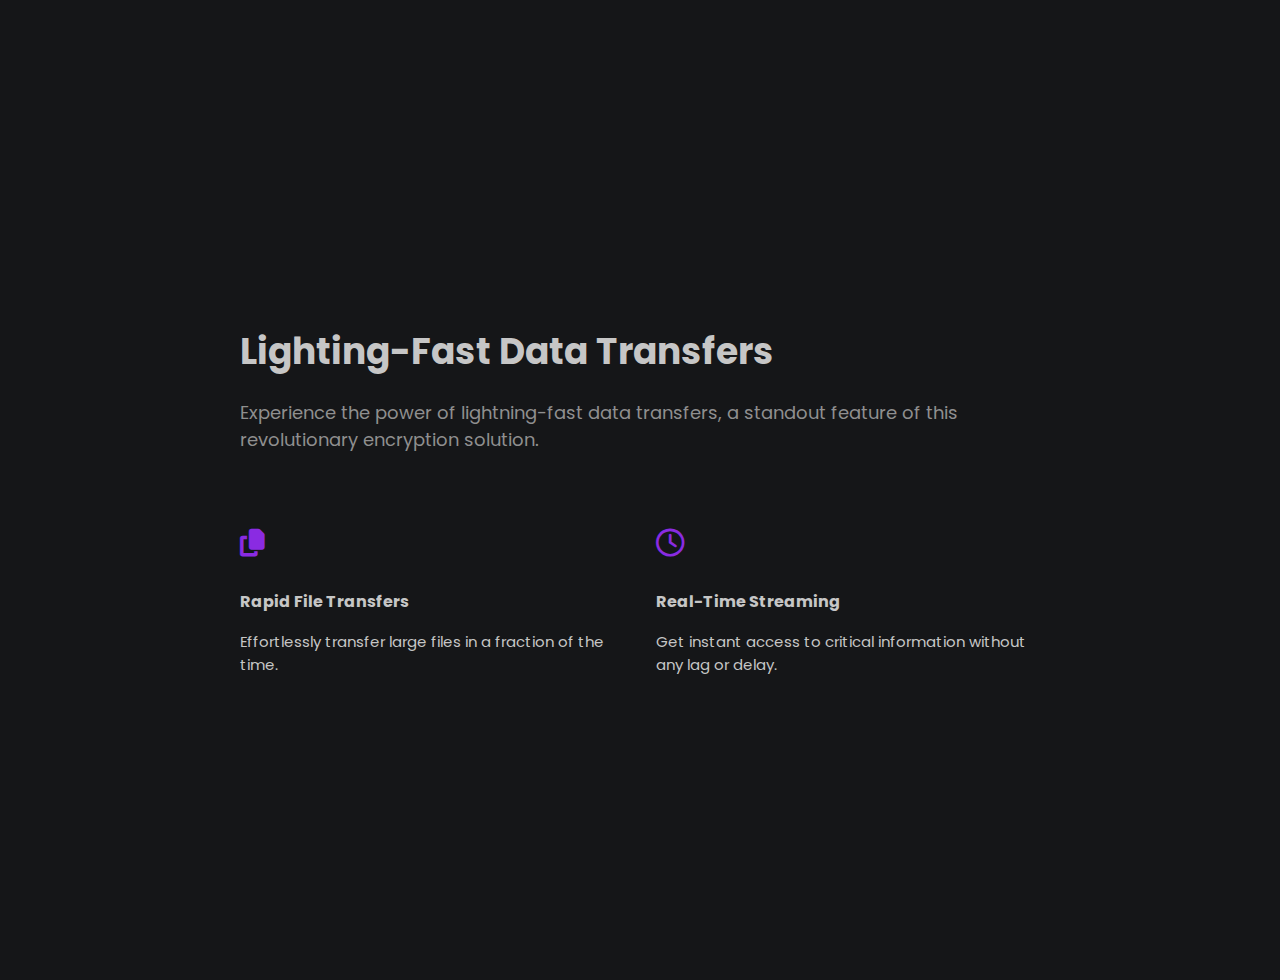
==== exercise 1/index.html @ e121d4f8 "update content" ====
<!DOCTYPE html>
<html lang="en">
<head>
    <meta charset="UTF-8">
    <meta name="viewport" content="width=device-width, initial-scale=1.0">
    <link rel="stylesheet" href="style.css">
    <link rel="stylesheet" href="https://cdnjs.cloudflare.com/ajax/libs/font-awesome/6.4.2/css/all.min.css">
    <title>Exercise 1</title>
</head>
<body>
    <section>
        <div class="left-side">
            <div class="header">
                <h1>Lighting-Fast Data Transfers</h1>
                <p class="header-p">Experience the power of lightning-fast data transfers, a standout feature of this revolutionary encryption solution.</p>
            </div>
            <div class="info">
                <div>
                    <i class="fa-solid fa-copy"></i>
                    <h4>Rapid File Transfers</h4>
                    <p class="info-p">Effortlessly transfer large files in a fraction of the time.</p>
                </div>
                <div>
                    <i class="fa-regular fa-clock"></i>
                    <h4>Real-Time Streaming</h4>
                    <p class="info-p">Get instant access to critical information without any lag or delay.</p>
                </div>
            </div>
        </div>
        <div class="right-side">

        </div>
    </section>
</body>
</html>
---- exercise 1/style.css ----
@import url('https://fonts.googleapis.com/css2?family=Poppins:wght@400;500;600;700&display=swap');

* {
    margin: 0;
    padding: 0;
    font-family: Poppins, sans-serif;
}

body {
    background: #151618;
    height: 100vh;
    display: flex;
    align-items: center;
    justify-content: center;
    padding: 40px 100px;
    color: rgb(198, 198, 198);
}

section {
    max-width: 50rem;
}

.header {
    margin-bottom: 60px;
}

h1 {
    font-size: 36px;
    color: rgb(198, 198, 198);
    margin: 20px 0;
}

.header-p {
    font-size: 18px;
    color: rgb(143, 143, 143);
}

.info {
    display: grid;
    grid-template-columns: 1fr 1fr;
    gap: 2rem;
}

i, h4 {
    margin: 16px 0;
}

i {
    font-size: 28px;
    color: blueviolet;
}

h4 {
    font-size: 16px;
}

.info-p {
    font-size: 15px;

}
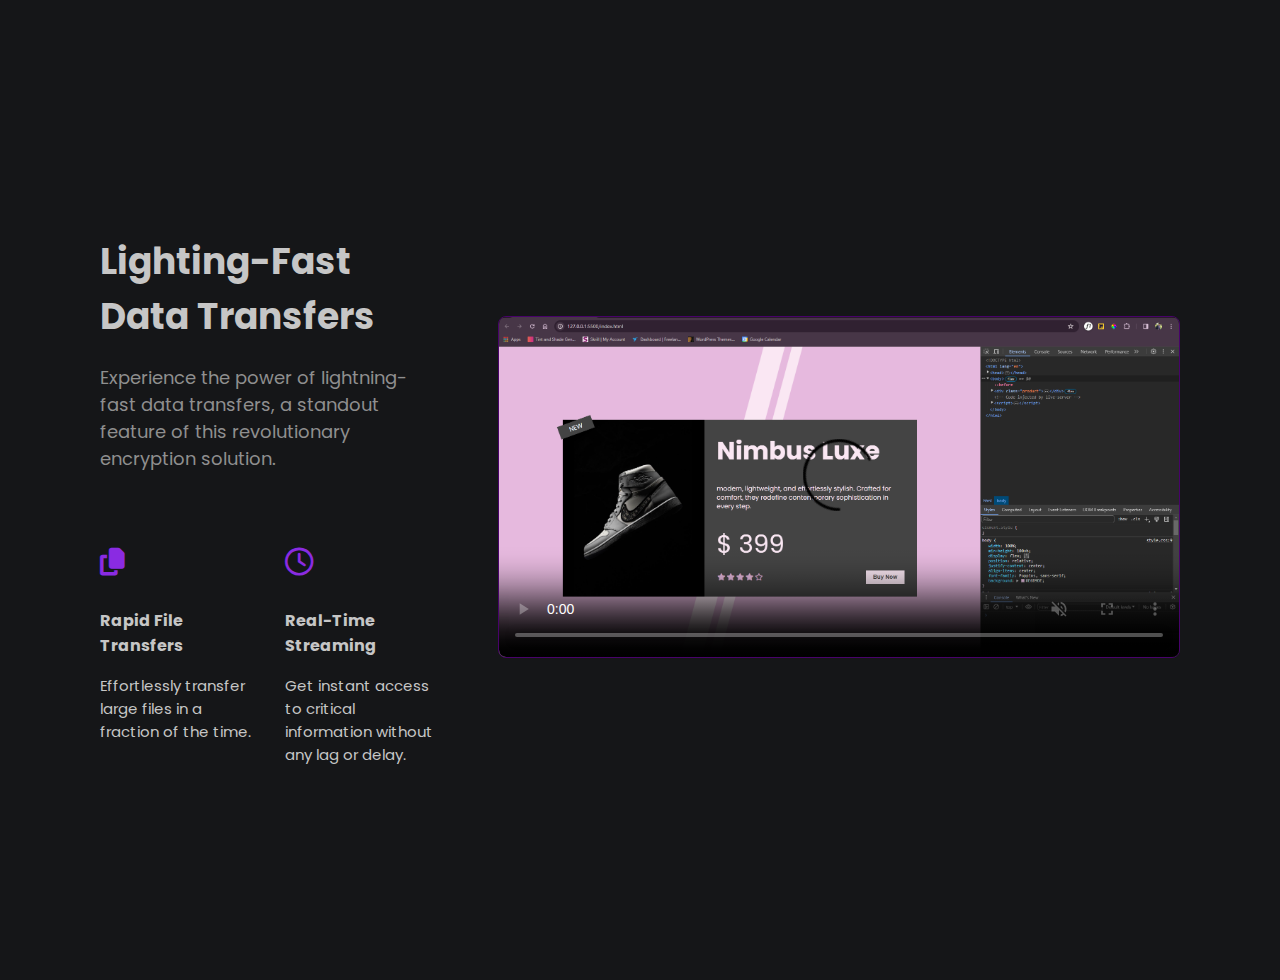
==== commit 2d45e030: "finish up" ====
--- a/exercise 1/index.html
+++ b/exercise 1/index.html
@@ -28,7 +28,9 @@
             </div>
         </div>
         <div class="right-side">
-
+            <video src="../assets/videos/Product card animation - Google Chrome 2024-01-31 17-10-52.mp4" width="680px" height="340px" 
+            controls muted 
+            poster="../assets/images/Product card animation - Google Chrome 1_31_2024 5_29_33 PM.png">Your browser doesn't support html5 tag</video>
         </div>
     </section>
 </body>
--- a/exercise 1/style.css
+++ b/exercise 1/style.css
@@ -6,7 +6,7 @@
     font-family: Poppins, sans-serif;
 }
 
-body {
+section {
     background: #151618;
     height: 100vh;
     display: flex;
@@ -16,9 +16,11 @@
     color: rgb(198, 198, 198);
 }
 
-section {
-    max-width: 50rem;
+.left-side {
+    margin-right: 60px;
+    max-width: 40rem;
 }
+
 
 .header {
     margin-bottom: 60px;
@@ -56,5 +58,11 @@
 
 .info-p {
     font-size: 15px;
+}
 
+
+video {
+    border-radius: 8px;
+    border: 1px solid #48026a;
+    object-fit: cover;
 }